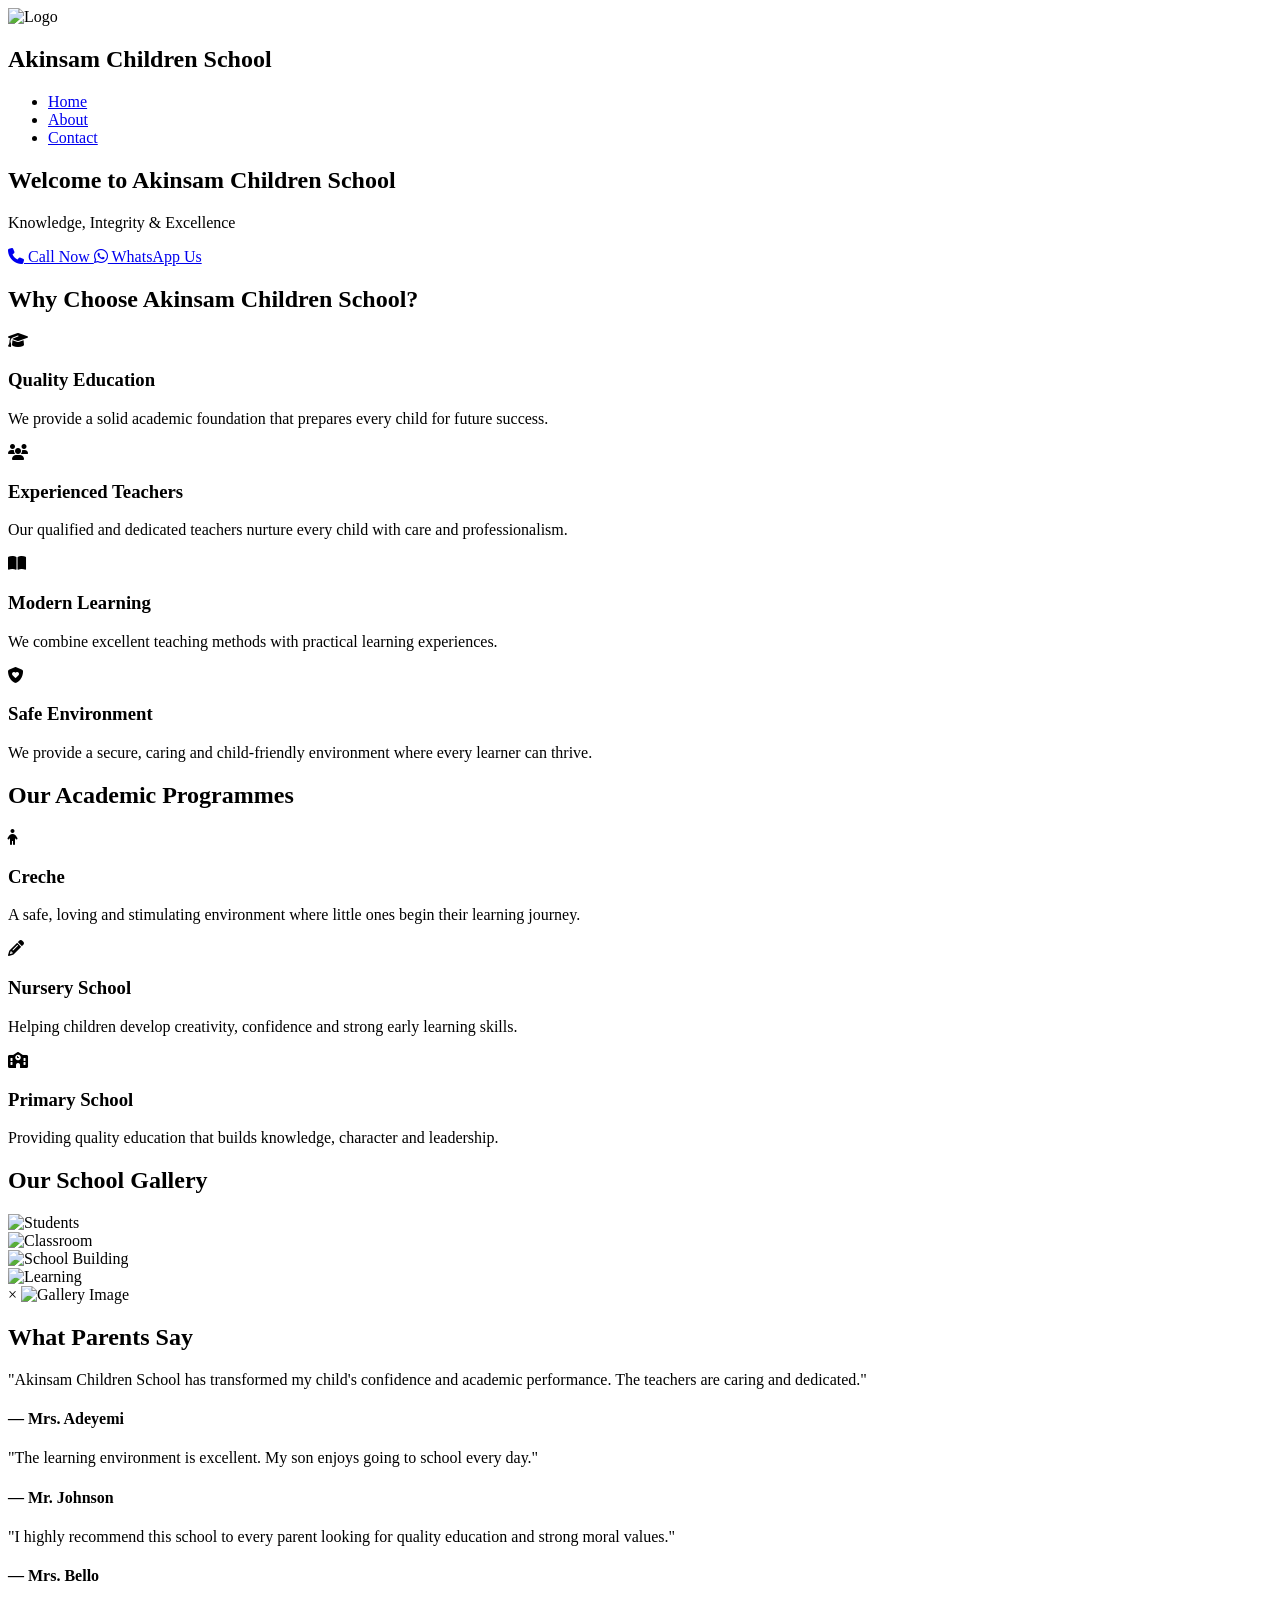
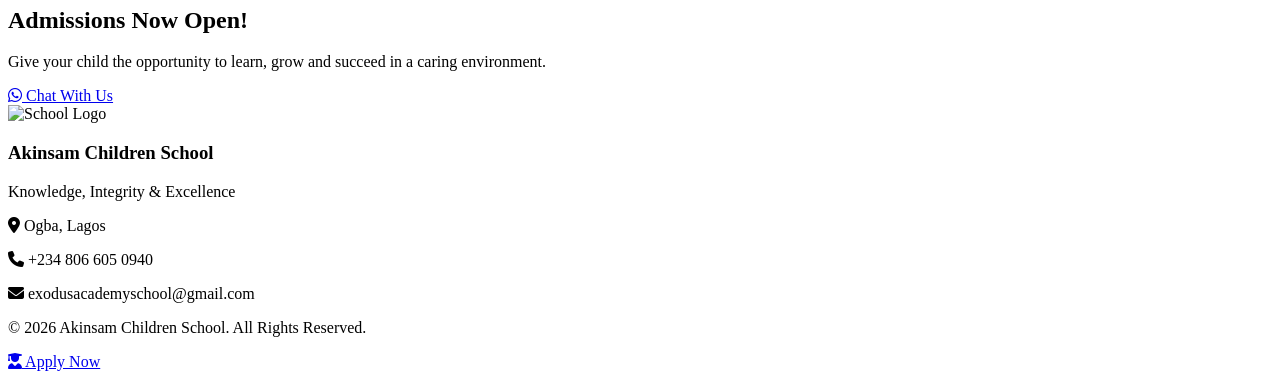
==== index.html @ 3346f1a9 "Add files via upload" ====
<!DOCTYPE html>
<html lang="en">
<head>
<meta charset="UTF-8">
<meta name="viewport" content="width=device-width, initial-scale=1.0">
<title>Akinsam Children School</title>

<link rel="stylesheet" href="css/style.css">

<link rel="preconnect" href="https://fonts.googleapis.com">
<link rel="preconnect" href="https://fonts.gstatic.com" crossorigin>

<link href="https://fonts.googleapis.com/css2?family=Poppins:wght@300;400;500;600;700&display=swap" rel="stylesheet">

<link rel="stylesheet"
href="https://cdnjs.cloudflare.com/ajax/libs/font-awesome/6.5.2/css/all.min.css">

</head>

<body>

</header>

<nav class="navbar">

<div class="header-top">

    <div class="logo">
        <img src="images/logo.png" alt="Logo">
        <h2>Akinsam Children School</h2>
    </div>

</div>

<ul class="nav-links">
    <li><a href="index.html">Home</a></li>
    <li><a href="about.html">About</a></li>
    <li><a href="contact.html">Contact</a></li>
</ul>

</nav>

<section class="hero">

<div class="hero-content">

<h1>Welcome to Akinsam Children School</h1>

<p>Knowledge, Integrity & Excellence</p>

<a href="tel:+2348066050940" class="btn call">
<i class="fa-solid fa-phone"></i>
Call Now
</a>

<a href="https://wa.me/2348066050940" class="btn whatsapp">
<i class="fab fa-whatsapp"></i>
WhatsApp Us
</a>

</div>

</section>

</header>

<section class="features">

<h2>Why Choose Akinsam Children School?</h2>

<div class="feature-container">

<div class="feature-card">
<i class="fas fa-graduation-cap"></i>
<h3>Quality Education</h3>
<p>We provide a solid academic foundation that prepares every child for future success.</p>
</div>

<div class="feature-card">
<i class="fas fa-users"></i>
<h3>Experienced Teachers</h3>
<p>Our qualified and dedicated teachers nurture every child with care and professionalism.</p>
</div>

<div class="feature-card">
<i class="fas fa-book-open"></i>
<h3>Modern Learning</h3>
<p>We combine excellent teaching methods with practical learning experiences.</p>
</div>

<div class="feature-card">
<i class="fas fa-shield-heart"></i>
<h3>Safe Environment</h3>
<p>We provide a secure, caring and child-friendly environment where every learner can thrive.</p>
</div>

</div>

</section>

<section class="programs">

    <h2>Our Academic Programmes</h2>

    <div class="program-container">

        <div class="program-card">
            <i class="fas fa-child"></i>
            <h3>Creche</h3>
            <p>A safe, loving and stimulating environment where little ones begin their learning journey.</p>
        </div>

        <div class="program-card">
            <i class="fas fa-pencil-alt"></i>
            <h3>Nursery School</h3>
            <p>Helping children develop creativity, confidence and strong early learning skills.</p>
        </div>

        <div class="program-card">
            <i class="fas fa-school"></i>
            <h3>Primary School</h3>
            <p>Providing quality education that builds knowledge, character and leadership.</p>
        </div>

    </div>

</section>

<section class="gallery">

    <h2>Our School Gallery</h2>

    <div class="gallery-container">

        <div class="gallery-item">
            <img src="images/gallery_1.jpg" alt="Students">
        </div>

        <div class="gallery-item">
            <img src="images/gallery_2.jpg" alt="Classroom">
        </div>

        <div class="gallery-item">
            <img src="images/gallery_3.jpg" alt="School Building">
        </div>

        <div class="gallery-item">
            <img src="images/gallery_4.jpg" alt="Learning">
        </div>

    </div>

</section>

<div class="lightbox" id="lightbox">

    <span class="close">&times;</span>

    <img id="lightbox-img" src="" alt="Gallery Image">

</div>

<section class="testimonials">

<h2>What Parents Say</h2>

<div class="testimonial-container">

<div class="testimonial-card">
<p>"Akinsam Children School has transformed my child's confidence and academic performance. The teachers are caring and dedicated."</p>
<h4>— Mrs. Adeyemi</h4>
</div>

<div class="testimonial-card">
<p>"The learning environment is excellent. My son enjoys going to school every day."</p>
<h4>— Mr. Johnson</h4>
</div>

<div class="testimonial-card">
<p>"I highly recommend this school to every parent looking for quality education and strong moral values."</p>
<h4>— Mrs. Bello</h4>
</div>

</div>

</section>

<section class="admission">

<h2>Admissions Now Open!</h2>

<p>Give your child the opportunity to learn, grow and succeed in a caring environment.</p>

<a href="https://wa.me/2348066050940" class="btn whatsapp">
<i class="fab fa-whatsapp"></i>
Chat With Us
</a>

</section>

<footer>

<div class="footer-content">

<img src="images/logo.png" alt="School Logo">

<h3>Akinsam Children School</h3>

<p>Knowledge, Integrity & Excellence</p>

<p><i class="fas fa-map-marker-alt"></i> Ogba, Lagos</p>

<p><i class="fas fa-phone"></i> +234 806 605 0940</p>

<p><i class="fas fa-envelope"></i> exodusacademyschool@gmail.com</p>

</div>

<p class="copyright">
© 2026 Akinsam Children School. All Rights Reserved.
</p>

</footer>

<a href="https://wa.me/2348066050940?text=Hello%20Akinsam%20Children%20School.%20I%20would%20like%20to%20make%20an%20admission%20enquiry."
class="apply-btn">
<i class="fas fa-user-graduate"></i>
Apply Now
</a>

<script src="js/script.js"></script>

</body>
</html>
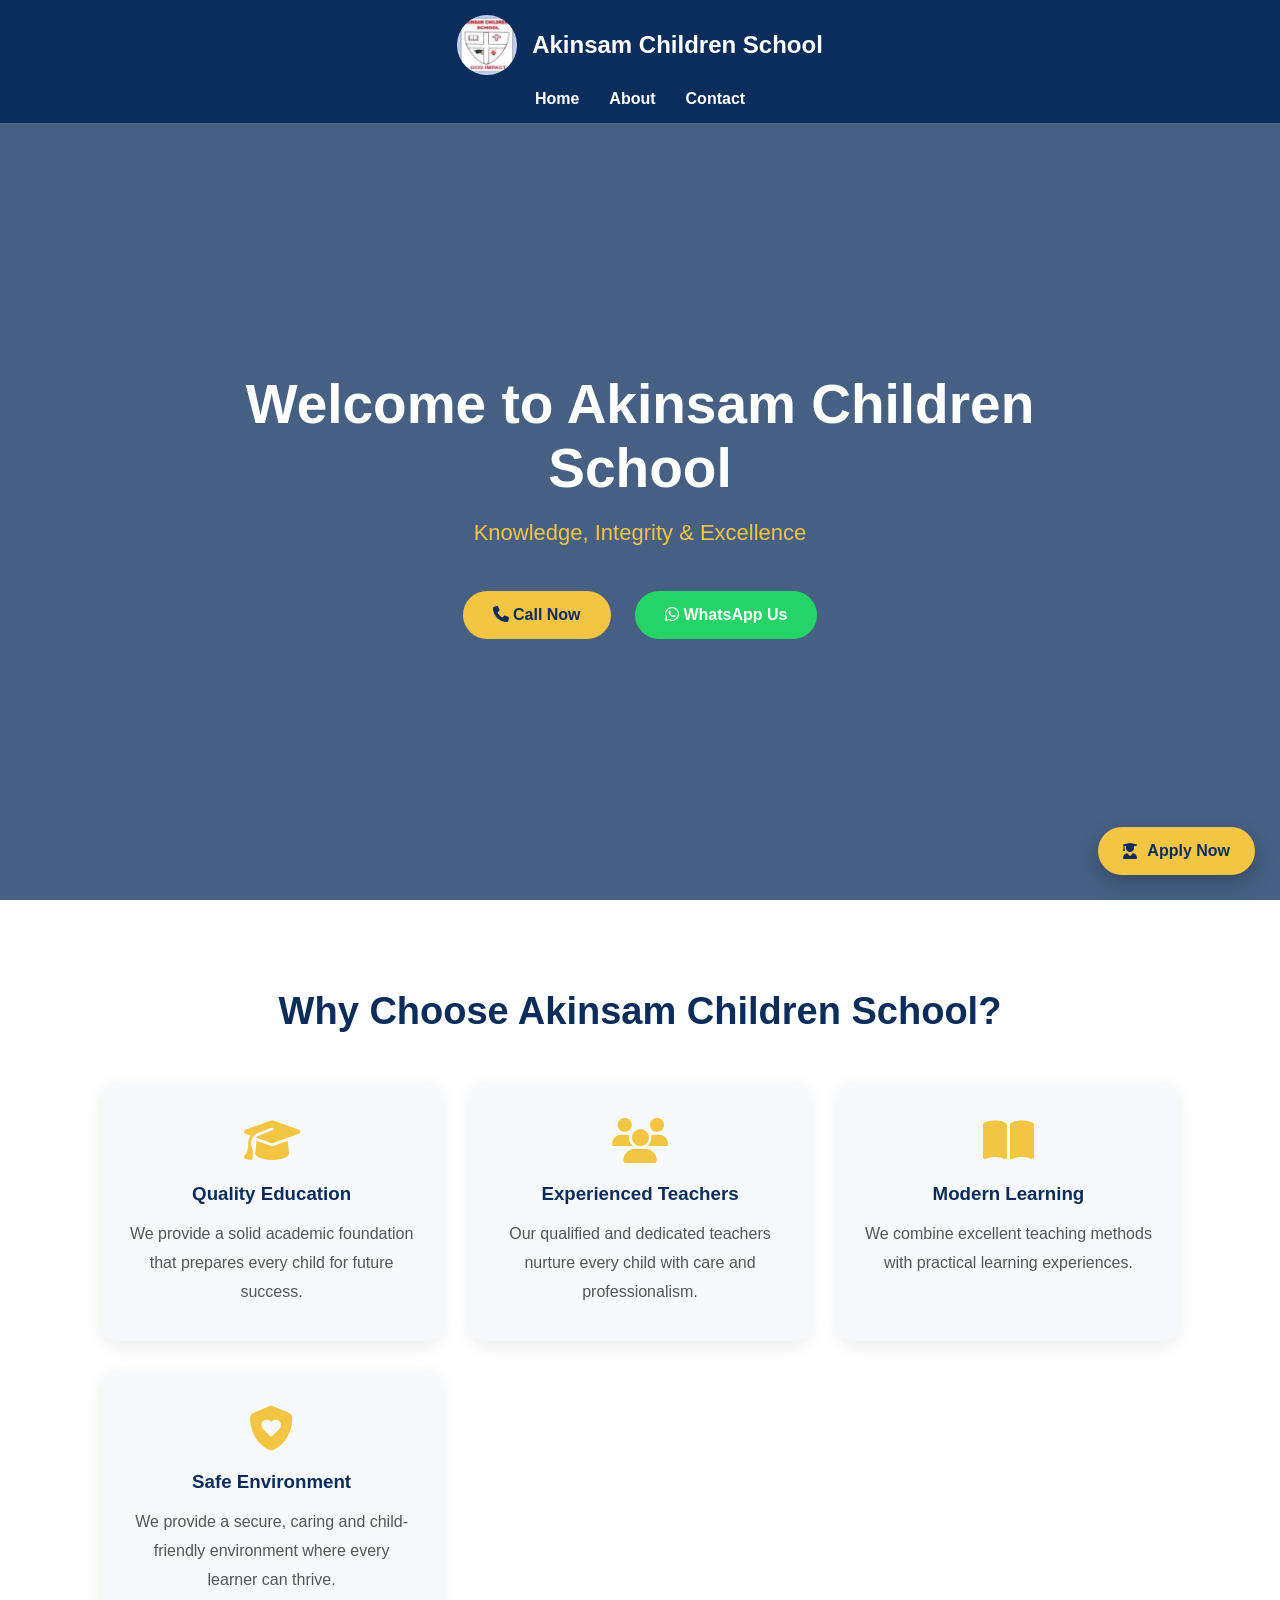
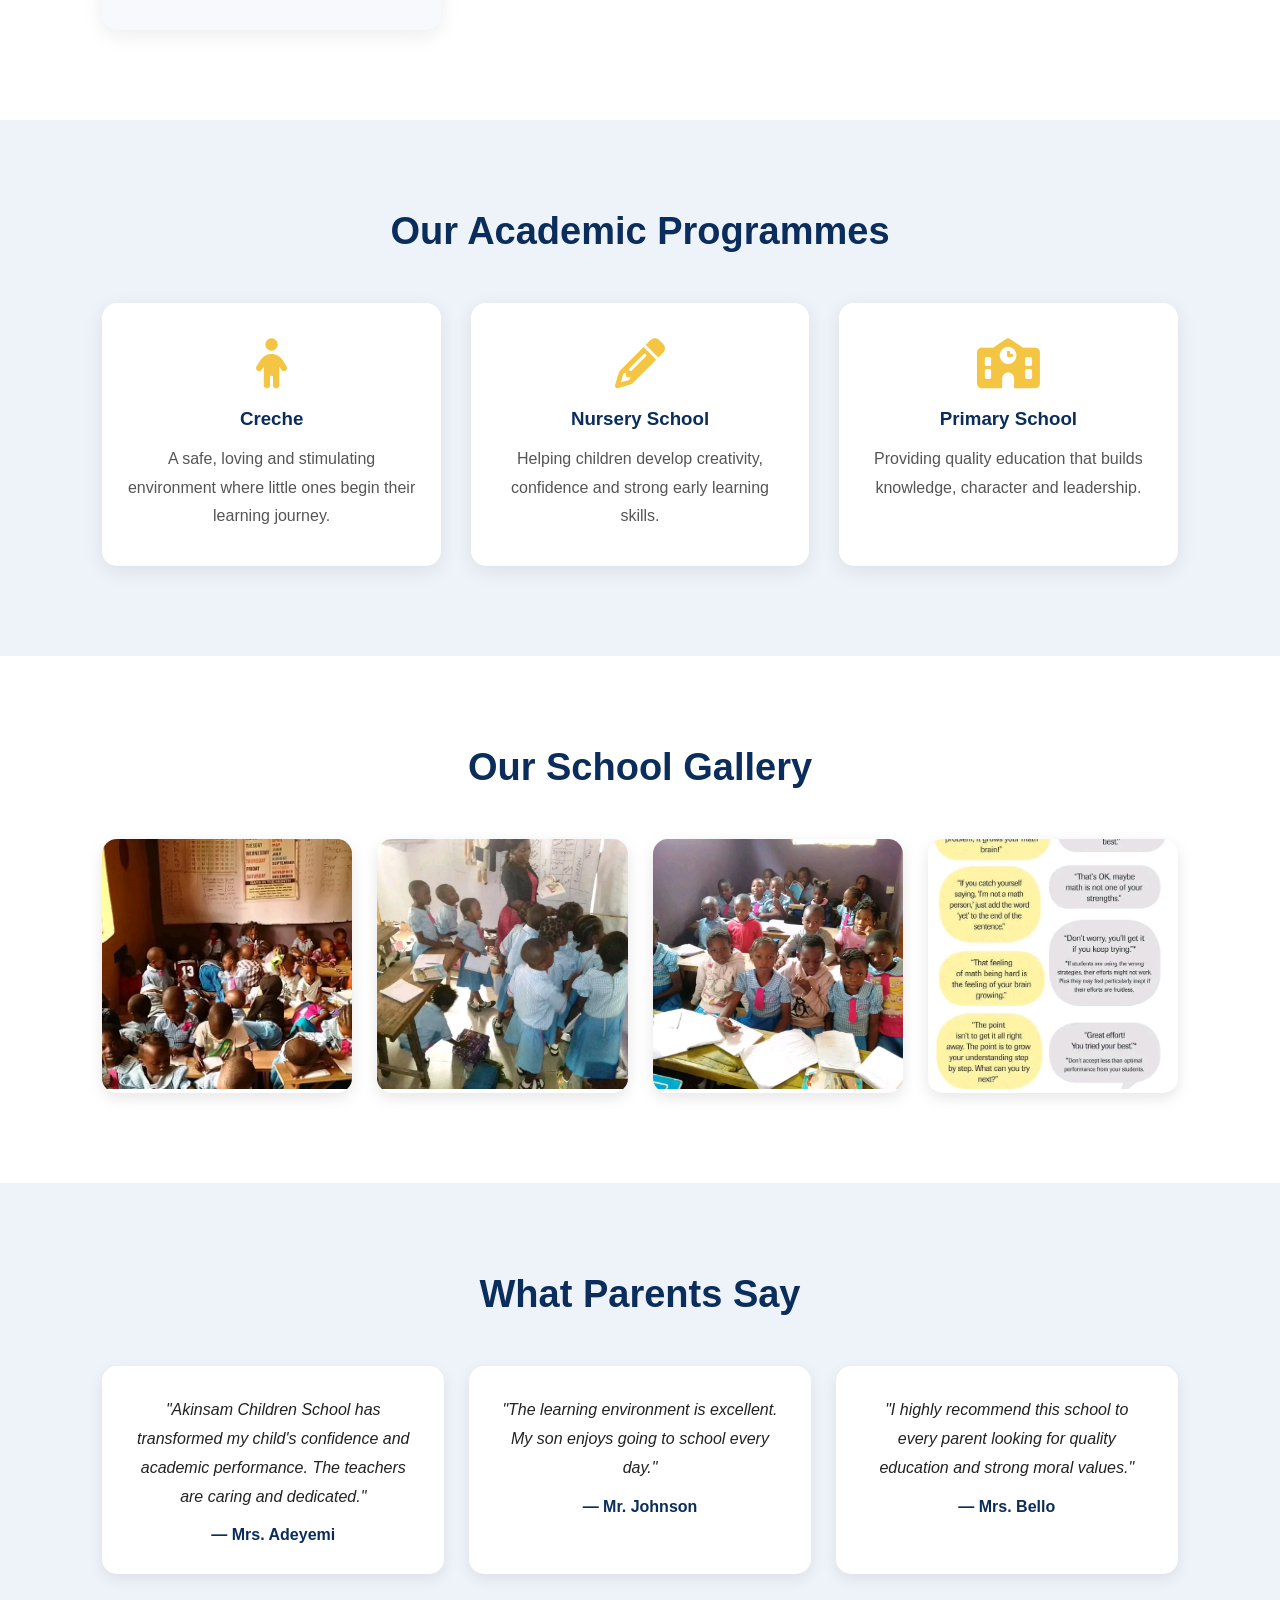
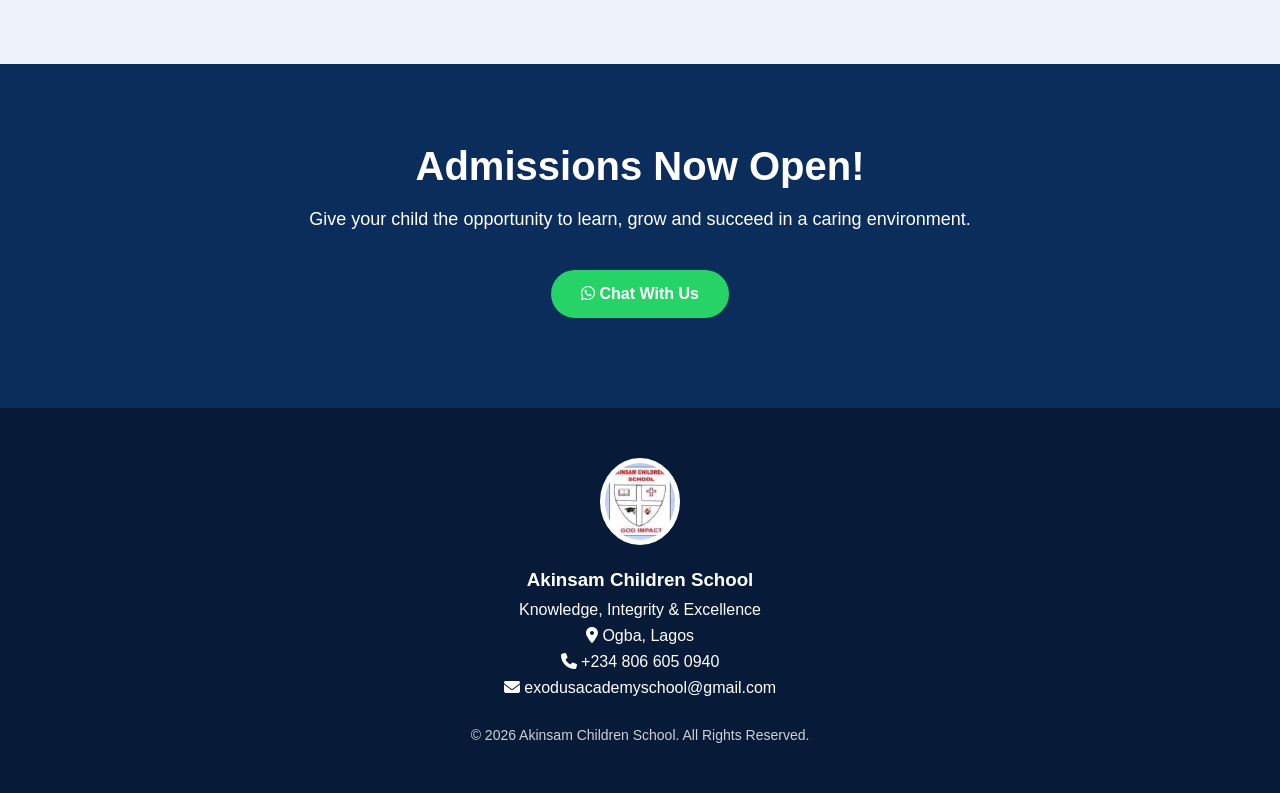
==== commit e167f558: "Fix image paths and CSS link for GitHub Pages" ====
--- a/index.html
+++ b/index.html
@@ -5,7 +5,7 @@
 <meta name="viewport" content="width=device-width, initial-scale=1.0">
 <title>Akinsam Children School</title>
 
-<link rel="stylesheet" href="css/style.css">
+<link rel="stylesheet" href="style.css">
 
 <link rel="preconnect" href="https://fonts.googleapis.com">
 <link rel="preconnect" href="https://fonts.gstatic.com" crossorigin>
@@ -26,7 +26,7 @@
 <div class="header-top">
 
     <div class="logo">
-        <img src="images/logo.png" alt="Logo">
+        <img src="logo.png" alt="Logo">
         <h2>Akinsam Children School</h2>
     </div>
 
@@ -133,19 +133,19 @@
     <div class="gallery-container">
 
         <div class="gallery-item">
-            <img src="images/gallery_1.jpg" alt="Students">
-        </div>
-
-        <div class="gallery-item">
-            <img src="images/gallery_2.jpg" alt="Classroom">
-        </div>
-
-        <div class="gallery-item">
-            <img src="images/gallery_3.jpg" alt="School Building">
-        </div>
-
-        <div class="gallery-item">
-            <img src="images/gallery_4.jpg" alt="Learning">
+            <img src="gallery_1.jpg" alt="Students">
+        </div>
+
+        <div class="gallery-item">
+            <img src="gallery_2.jpg" alt="Classroom">
+        </div>
+
+        <div class="gallery-item">
+            <img src="gallery_3.jpg" alt="School Building">
+        </div>
+
+        <div class="gallery-item">
+            <img src="gallery_4.jpg" alt="Learning">
         </div>
 
     </div>
@@ -202,7 +202,7 @@
 
 <div class="footer-content">
 
-<img src="images/logo.png" alt="School Logo">
+<img src="logo.png" alt="School Logo">
 
 <h3>Akinsam Children School</h3>
 
@@ -228,7 +228,7 @@
 Apply Now
 </a>
 
-<script src="js/script.js"></script>
+<script src="script.js"></script>
 
 </body>
-</html>+</html>
--- a/style.css
+++ b/style.css
@@ -0,0 +1,599 @@
+*{
+margin:0;
+padding:0;
+box-sizing:border-box;
+font-family:'Poppins',sans-serif;
+}
+
+body{
+background:#f8f9fc;
+color:#222;
+}
+
+/* NAVBAR */
+
+.navbar{
+background:#0b2d5c;
+padding:15px 20px;
+position:fixed;
+top:0;
+left:0;
+width:100%;
+z-index:1000;
+box-sizing:border-box;
+}
+
+.header-top{
+display:flex;
+justify-content:center;
+align-items:center;
+margin-bottom:15px;
+}
+
+.logo{
+display:flex;
+align-items:center;
+gap:15px;
+}
+
+.logo img{
+width:60px;
+height:60px;
+border-radius:50%;
+}
+
+.logo h2{
+color:#fff;
+font-size:24px;
+margin:0;
+}
+
+.nav-links{
+display:flex;
+justify-content:center;
+align-items:center;
+list-style:none;
+gap:30px;
+margin:0;
+padding:0;
+}
+
+.nav-links li{
+list-style:none;
+}
+
+.nav-links a{
+color:#fff;
+text-decoration:none;
+font-size:16px;
+font-weight:bold;
+transition:.3s;
+}
+
+.nav-links a:hover{
+color:#f4c542;
+}
+
+/* HERO */
+
+.hero{
+height:100vh;
+background:linear-gradient(rgba(11,45,92,.75),rgba(11,45,92,.75)),
+url("../images/hero.jpg") center/cover no-repeat;
+
+display:flex;
+justify-content:center;
+align-items:center;
+text-align:center;
+padding:20px;
+}
+
+.hero-content{
+margin-top:120px;
+max-width:800px;
+}
+
+.hero h1{
+font-size:55px;
+color:#fff;
+margin-bottom:20px;
+}
+
+.hero p{
+font-size:22px;
+color:#f4c542;
+margin-bottom:35px;
+}
+
+.btn{
+display:inline-block;
+padding:15px 30px;
+margin:10px;
+border-radius:50px;
+text-decoration:none;
+font-weight:600;
+transition:.3s;
+}
+
+.call{
+background:#f4c542;
+color:#0b2d5c;
+}
+
+.whatsapp{
+background:#25D366;
+color:#fff;
+}
+
+.btn:hover{
+transform:translateY(-4px);
+box-shadow:0 8px 20px rgba(0,0,0,.2);
+}
+
+/* MOBILE */
+
+@media(max-width:768px){
+
+.navbar{
+flex-direction:column;
+padding:15px;
+}
+
+.logo{
+margin-bottom:10px;
+}
+
+.logo h2{
+font-size:18px;
+text-align:center;
+}
+
+.nav-links{
+gap:18px;
+}
+
+.hero h1{
+font-size:36px;
+}
+
+.hero p{
+font-size:18px;
+}
+
+.btn{
+display:block;
+margin:15px auto;
+width:220px;
+}
+
+}
+
+/* FEATURES */
+
+.features{
+padding:90px 8%;
+text-align:center;
+background:#fff;
+}
+
+.features h2{
+font-size:38px;
+color:#0b2d5c;
+margin-bottom:50px;
+}
+
+.feature-container{
+display:grid;
+grid-template-columns:repeat(auto-fit,minmax(250px,1fr));
+gap:30px;
+}
+
+.feature-card{
+background:#f8f9fc;
+padding:35px 25px;
+border-radius:15px;
+box-shadow:0 5px 20px rgba(0,0,0,.08);
+transition:.3s;
+}
+
+.feature-card:hover{
+transform:translateY(-10px);
+}
+
+.feature-card i{
+font-size:45px;
+color:#f4c542;
+margin-bottom:20px;
+}
+
+.feature-card h3{
+margin-bottom:15px;
+color:#0b2d5c;
+}
+
+.feature-card p{
+line-height:1.8;
+color:#555;
+}
+
+/* PROGRAMMES */
+
+.programs{
+    padding:90px 8%;
+    background:#eef3f9;
+    text-align:center;
+}
+
+.programs h2{
+    font-size:38px;
+    color:#0b2d5c;
+    margin-bottom:50px;
+}
+
+.program-container{
+    display:grid;
+    grid-template-columns:repeat(auto-fit,minmax(250px,1fr));
+    gap:30px;
+}
+
+.program-card{
+    background:#fff;
+    padding:35px 25px;
+    border-radius:15px;
+    box-shadow:0 5px 20px rgba(0,0,0,.08);
+    transition:.3s;
+}
+
+.program-card:hover{
+    transform:translateY(-10px);
+}
+
+.program-card i{
+    font-size:50px;
+    color:#f4c542;
+    margin-bottom:20px;
+}
+
+.program-card h3{
+    color:#0b2d5c;
+    margin-bottom:15px;
+}
+
+.program-card p{
+    color:#555;
+    line-height:1.8;
+}
+
+/* GALLERY */
+
+.gallery{
+    padding:90px 8%;
+    background:#fff;
+    text-align:center;
+}
+
+.gallery h2{
+    font-size:38px;
+    color:#0b2d5c;
+    margin-bottom:50px;
+}
+
+.gallery-container{
+    display:grid;
+    grid-template-columns:repeat(auto-fit,minmax(250px,1fr));
+    gap:25px;
+}
+
+.gallery-item{
+    overflow:hidden;
+    border-radius:15px;
+    box-shadow:0 5px 15px rgba(0,0,0,.1);
+}
+
+.gallery-item img{
+    width:100%;
+    height:250px;
+    object-fit:cover;
+    transition:.4s;
+}
+
+.gallery-item:hover img{
+    transform:scale(1.08);
+}
+
+/* TESTIMONIALS */
+
+.testimonials{
+padding:90px 8%;
+background:#eef3f9;
+text-align:center;
+}
+
+.testimonials h2{
+color:#0b2d5c;
+font-size:38px;
+margin-bottom:50px;
+}
+
+.testimonial-container{
+display:grid;
+grid-template-columns:repeat(auto-fit,minmax(280px,1fr));
+gap:25px;
+}
+
+.testimonial-card{
+background:#fff;
+padding:30px;
+border-radius:15px;
+box-shadow:0 5px 15px rgba(0,0,0,.08);
+}
+
+.testimonial-card p{
+font-style:italic;
+line-height:1.8;
+margin-bottom:15px;
+}
+
+.testimonial-card h4{
+color:#0b2d5c;
+}
+
+/* ADMISSION */
+
+.admission{
+background:#0b2d5c;
+color:#fff;
+padding:80px 20px;
+text-align:center;
+}
+
+.admission h2{
+font-size:40px;
+margin-bottom:20px;
+}
+
+.admission p{
+font-size:18px;
+margin-bottom:30px;
+}
+
+/* FOOTER */
+
+footer{
+background:#071b38;
+color:#fff;
+text-align:center;
+padding:50px 20px;
+}
+
+.footer-content img{
+width:80px;
+margin-bottom:20px;
+border-radius:50%;
+background:#fff;
+padding:5px;
+}
+
+.footer-content h3{
+margin-bottom:10px;
+}
+
+.footer-content p{
+margin:8px 0;
+}
+
+.copyright{
+margin-top:30px;
+font-size:14px;
+opacity:.8;
+}
+
+/* ABOUT PAGE */
+
+.about-page{
+padding:140px 8% 80px;
+background:#f8f9fc;
+text-align:center;
+}
+
+.about-page h1{
+font-size:45px;
+color:#0b2d5c;
+margin-bottom:25px;
+}
+
+.about-page>p{
+max-width:850px;
+margin:auto;
+line-height:1.9;
+margin-bottom:60px;
+}
+
+.about-grid{
+display:grid;
+grid-template-columns:repeat(auto-fit,minmax(280px,1fr));
+gap:30px;
+}
+
+.about-box{
+background:#fff;
+padding:35px;
+border-radius:15px;
+box-shadow:0 5px 20px rgba(0,0,0,.08);
+transition:.3s;
+}
+
+.about-box:hover{
+transform:translateY(-8px);
+}
+
+.about-box i{
+font-size:45px;
+color:#f4c542;
+margin-bottom:20px;
+}
+
+.about-box h2{
+color:#0b2d5c;
+margin-bottom:15px;
+}
+
+/* CONTACT PAGE */
+
+.contact-page{
+padding:140px 8% 80px;
+background:#f8f9fc;
+text-align:center;
+}
+
+.contact-page h1{
+font-size:45px;
+color:#0b2d5c;
+margin-bottom:15px;
+}
+
+.contact-page>p{
+margin-bottom:50px;
+color:#555;
+}
+
+.contact-container{
+display:grid;
+grid-template-columns:repeat(auto-fit,minmax(250px,1fr));
+gap:30px;
+margin-bottom:50px;
+}
+
+.contact-card{
+background:#fff;
+padding:35px;
+border-radius:15px;
+box-shadow:0 5px 20px rgba(0,0,0,.08);
+transition:.3s;
+}
+
+.contact-card:hover{
+transform:translateY(-8px);
+}
+
+.contact-card i{
+font-size:45px;
+color:#f4c542;
+margin-bottom:20px;
+}
+
+.contact-card h3{
+margin-bottom:10px;
+color:#0b2d5c;
+}
+
+.contact-buttons{
+display:flex;
+justify-content:center;
+gap:20px;
+flex-wrap:wrap;
+}
+
+.menu-toggle{
+display:none;
+font-size:28px;
+color:#fff;
+cursor:pointer;
+}
+
+@media(max-width:768px){
+
+.menu-toggle{
+display:block;
+}
+
+.nav-links{
+display:flex;
+justify-content:center;
+align-items:center;
+list-style:none;
+gap:30px;
+margin:0;
+padding:0;
+}
+
+.nav-links.active{
+display:flex;
+}
+
+.nav-links li{
+margin:15px 0;
+}
+
+}
+
+/* LIGHTBOX */
+
+.lightbox{
+display:none;
+position:fixed;
+top:0;
+left:0;
+width:100%;
+height:100%;
+background:rgba(0,0,0,.9);
+justify-content:center;
+align-items:center;
+z-index:9999;
+}
+
+.lightbox img{
+max-width:90%;
+max-height:85%;
+border-radius:10px;
+}
+
+.close{
+position:absolute;
+top:20px;
+right:35px;
+font-size:45px;
+color:#fff;
+cursor:pointer;
+font-weight:bold;
+}
+
+
+/* SCROLL ANIMATIONS */
+
+.hidden{
+opacity:0;
+transform:translateY(40px);
+transition:all .8s ease;
+}
+
+.show{
+opacity:1;
+transform:translateY(0);
+}
+
+/* FLOATING APPLY BUTTON */
+
+.apply-btn{
+position:fixed;
+bottom:25px;
+right:25px;
+background:#f4c542;
+color:#0b2d5c;
+padding:15px 25px;
+border-radius:50px;
+text-decoration:none;
+font-weight:600;
+box-shadow:0 8px 20px rgba(0,0,0,.25);
+z-index:999;
+transition:.3s;
+display:flex;
+align-items:center;
+gap:10px;
+}
+
+.apply-btn:hover{
+transform:scale(1.08);
+background:#ffd95a;
+}
+
